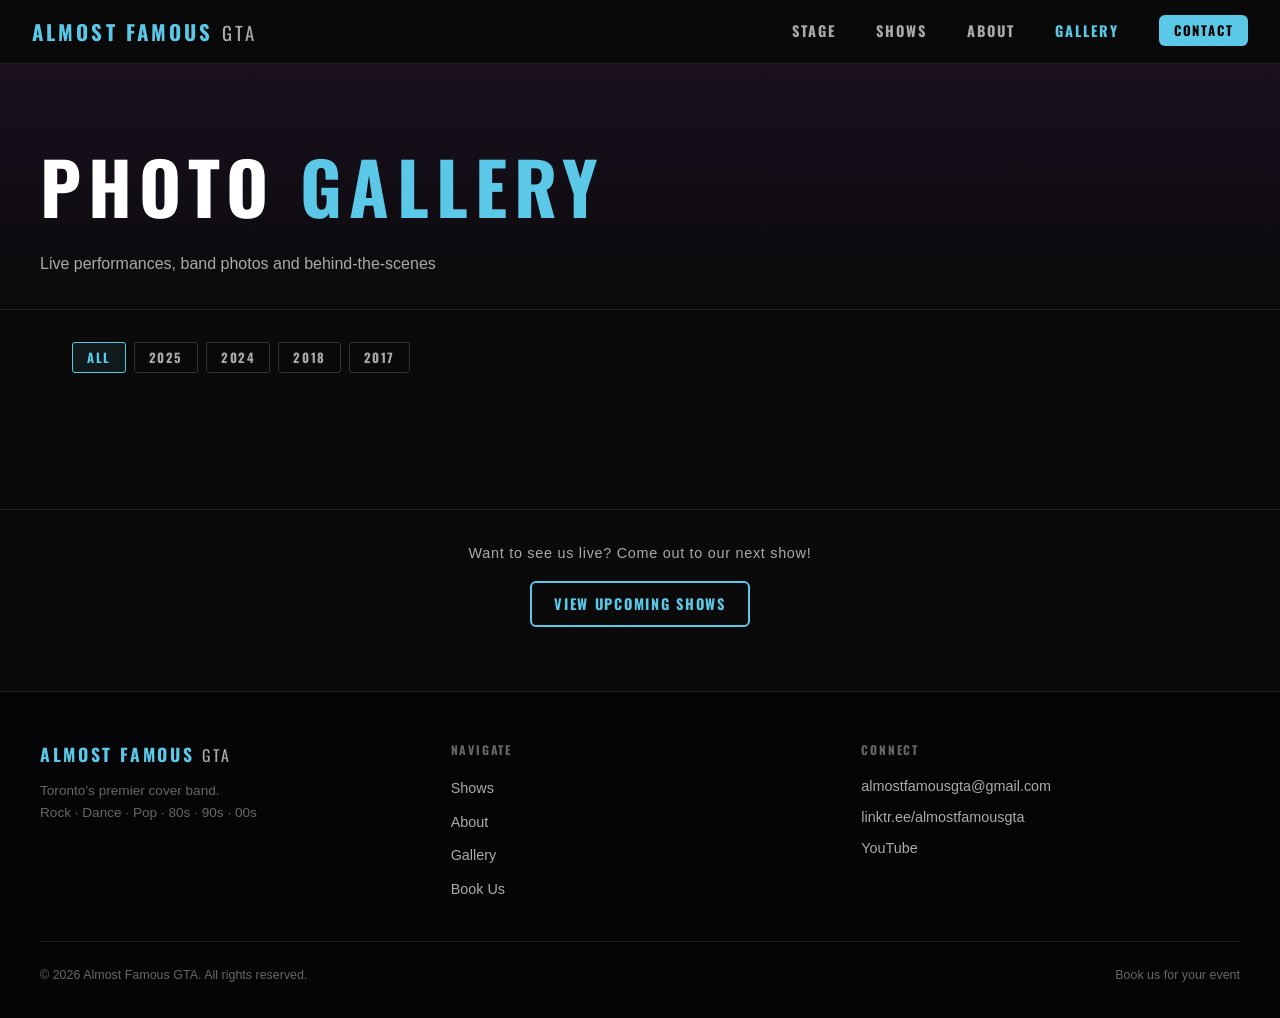
==== gallery.html @ 6cfb3595 "Initial build - Almost Famous GTA website" ====
<!DOCTYPE html>
<html lang="en">
<head>
  <meta charset="UTF-8"/>
  <meta name="viewport" content="width=device-width, initial-scale=1.0"/>
  <meta name="description" content="Almost Famous GTA photo gallery — live performances, band photos and behind-the-scenes from 2017 to present."/>
  <title>Gallery — Almost Famous GTA</title>
  <link rel="preconnect" href="https://fonts.googleapis.com"/>
  <link rel="preconnect" href="https://fonts.gstatic.com" crossorigin/>
  <link href="https://fonts.googleapis.com/css2?family=Oswald:wght@400;600;700&display=swap" rel="stylesheet"/>
  <link rel="stylesheet" href="css/style.css"/>
</head>
<body data-page="gallery">

<!-- ════════════════════════════════════════════════════════
     NAVIGATION
     ════════════════════════════════════════════════════════ -->
<nav id="main-nav" aria-label="Main navigation">
  <a class="nav-logo" href="index.html">ALMOST FAMOUS <span>GTA</span></a>
  <button class="hamburger" aria-label="Toggle menu" aria-expanded="false">
    <span></span><span></span><span></span>
  </button>
  <ul class="nav-links">
    <li><a href="index.html#stage-section">STAGE</a></li>
    <li><a href="shows.html">SHOWS</a></li>
    <li><a href="index.html#about-section">ABOUT</a></li>
    <li><a href="gallery.html" class="active">GALLERY</a></li>
    <li><a href="mailto:almostfamousgta@gmail.com?subject=Booking%20Inquiry" class="nav-cta">CONTACT</a></li>
  </ul>
</nav>

<!-- ════════════════════════════════════════════════════════
     PAGE HERO
     ════════════════════════════════════════════════════════ -->
<header class="page-hero" role="banner">
  <div class="page-hero-inner">
    <h1>PHOTO <span>GALLERY</span></h1>
    <p>Live performances, band photos and behind-the-scenes</p>
  </div>
</header>

<!-- ════════════════════════════════════════════════════════
     YEAR FILTER
     ════════════════════════════════════════════════════════ -->
<main>
  <div class="gallery-filters" role="group" aria-label="Filter by year">
    <button class="gallery-filter-btn active" data-year="all"  aria-pressed="true">All</button>
    <button class="gallery-filter-btn"        data-year="2025" aria-pressed="false">2025</button>
    <button class="gallery-filter-btn"        data-year="2024" aria-pressed="false">2024</button>
    <button class="gallery-filter-btn"        data-year="2018" aria-pressed="false">2018</button>
    <button class="gallery-filter-btn"        data-year="2017" aria-pressed="false">2017</button>
  </div>

  <!-- ════════════════════════════════════════════════
       MASONRY GRID
       ════════════════════════════════════════════════ -->
  <div id="gallery-grid" aria-label="Photo gallery" aria-live="polite">
    <!-- Populated by JS -->
  </div>

  <!-- ════════════════════════════════════════════════
       CTA
       ════════════════════════════════════════════════ -->
  <div style="text-align:center;padding:2rem 2rem 4rem;border-top:1px solid #1e1e1e;margin-top:1rem;">
    <p style="color:var(--text-muted);margin-bottom:1rem;font-size:0.9rem;letter-spacing:0.05em;">
      Want to see us live? Come out to our next show!
    </p>
    <a href="shows.html" class="btn btn-secondary">VIEW UPCOMING SHOWS</a>
  </div>
</main>

<!-- ════════════════════════════════════════════════════════
     FOOTER
     ════════════════════════════════════════════════════════ -->
<footer>
  <div class="footer-inner">
    <div class="footer-brand">
      <a class="nav-logo" href="index.html">ALMOST FAMOUS <span>GTA</span></a>
      <p>Toronto&rsquo;s premier cover band.<br/>Rock &middot; Dance &middot; Pop &middot; 80s &middot; 90s &middot; 00s</p>
    </div>
    <div class="footer-links">
      <h4>Navigate</h4>
      <ul>
        <li><a href="shows.html">Shows</a></li>
        <li><a href="index.html#about-section">About</a></li>
        <li><a href="gallery.html">Gallery</a></li>
        <li><a href="mailto:almostfamousgta@gmail.com?subject=Booking%20Inquiry">Book Us</a></li>
      </ul>
    </div>
    <div class="footer-contact">
      <h4>Connect</h4>
      <a href="mailto:almostfamousgta@gmail.com">almostfamousgta@gmail.com</a>
      <a href="https://linktr.ee/almostfamousgta" target="_blank" rel="noopener">linktr.ee/almostfamousgta</a>
      <a href="https://www.youtube.com/@almostfamousgta" target="_blank" rel="noopener">YouTube</a>
    </div>
  </div>
  <div class="footer-bottom">
    <span>&copy; <span id="year"></span> Almost Famous GTA. All rights reserved.</span>
    <a href="mailto:almostfamousgta@gmail.com?subject=Booking%20Inquiry">Book us for your event</a>
  </div>
</footer>

<script>document.getElementById('year').textContent = new Date().getFullYear();</script>
<script src="js/pretext.min.js"></script>
<script src="js/main.js"></script>

<script>
  // Update aria-pressed on filter buttons
  document.querySelectorAll('.gallery-filter-btn').forEach(btn => {
    btn.addEventListener('click', () => {
      document.querySelectorAll('.gallery-filter-btn').forEach(b => b.setAttribute('aria-pressed','false'));
      btn.setAttribute('aria-pressed','true');
    });
  });
</script>
</body>
</html>
---- css/style.css ----
/* =========================================================
   Almost Famous GTA — Main Stylesheet
   Dark rock aesthetic | #0a0a0a bg | #5bc8e8 accent
   ========================================================= */

/* ── Reset & Base ──────────────────────────────────────── */
*, *::before, *::after { box-sizing: border-box; margin: 0; padding: 0; }

:root {
  --bg:           #0a0a0a;
  --bg-2:         #111118;
  --bg-3:         #1a1020;
  --accent:       #5bc8e8;
  --accent-dim:   #3a8fa8;
  --accent-glow:  rgba(91,200,232,0.25);
  --text:         #ffffff;
  --text-muted:   #aaaaaa;
  --text-dim:     #666666;
  --danger:       #e85b5b;
  --gold:         #f0c040;
  --nav-h:        64px;
  --radius:       6px;
  --transition:   0.25s ease;
  --font-display: 'Oswald', 'Impact', 'Arial Narrow', sans-serif;
  --font-body:    'Segoe UI', 'Helvetica Neue', Arial, sans-serif;
}

html { scroll-behavior: smooth; }

body {
  background: var(--bg);
  color: var(--text);
  font-family: var(--font-body);
  font-size: 16px;
  line-height: 1.6;
  overflow-x: hidden;
}

a { color: var(--accent); text-decoration: none; }
a:hover { text-decoration: underline; }
img { display: block; max-width: 100%; }
h1,h2,h3,h4 { font-family: var(--font-display); letter-spacing: 0.05em; }

/* ── Buttons ───────────────────────────────────────────── */
.btn {
  display: inline-block;
  padding: 0.65em 1.5em;
  font-family: var(--font-display);
  font-size: 0.9rem;
  font-weight: 700;
  letter-spacing: 0.12em;
  text-transform: uppercase;
  border: 2px solid transparent;
  border-radius: var(--radius);
  cursor: pointer;
  transition: background var(--transition), color var(--transition),
              border-color var(--transition), box-shadow var(--transition);
  text-decoration: none !important;
  white-space: nowrap;
}
.btn-primary {
  background: var(--accent);
  color: #000;
  border-color: var(--accent);
}
.btn-primary:hover {
  background: #fff;
  border-color: #fff;
  color: #000;
  box-shadow: 0 0 20px var(--accent-glow);
}
.btn-secondary {
  background: transparent;
  color: var(--accent);
  border-color: var(--accent);
}
.btn-secondary:hover {
  background: var(--accent-glow);
  box-shadow: 0 0 16px var(--accent-glow);
}
.btn-ghost {
  background: transparent;
  color: var(--text-muted);
  border-color: #444;
}
.btn-ghost:hover { border-color: var(--accent); color: var(--accent); }
.btn-sm { padding: 0.45em 1em; font-size: 0.78rem; }

/* ── Navigation ────────────────────────────────────────── */
#main-nav {
  position: sticky;
  top: 0;
  z-index: 900;
  height: var(--nav-h);
  background: rgba(10,10,10,0.96);
  backdrop-filter: blur(8px);
  border-bottom: 1px solid #1e1e1e;
  display: flex;
  align-items: center;
  padding: 0 2rem;
  gap: 2rem;
}
.nav-logo {
  font-family: var(--font-display);
  font-size: 1.3rem;
  font-weight: 700;
  letter-spacing: 0.15em;
  color: var(--accent);
  text-transform: uppercase;
  flex-shrink: 0;
}
.nav-logo span { color: var(--text-muted); font-weight: 400; font-size: 0.9em; }
.nav-links {
  display: flex;
  gap: 2.5rem;
  list-style: none;
  margin-left: auto;
  align-items: center;
}
.nav-links a {
  font-family: var(--font-display);
  font-size: 0.9rem;
  font-weight: 700;
  letter-spacing: 0.14em;
  text-transform: uppercase;
  color: var(--text-muted);
  transition: color var(--transition);
}
.nav-links a:hover,
.nav-links a.active { color: var(--accent); text-decoration: none; }
.nav-links .nav-cta {
  background: var(--accent);
  color: #000;
  padding: 0.4em 1.1em;
  border-radius: var(--radius);
  font-size: 0.82rem;
}
.nav-links .nav-cta:hover { background: #fff; }

/* Hamburger */
.hamburger {
  display: none;
  flex-direction: column;
  gap: 5px;
  background: none;
  border: none;
  cursor: pointer;
  padding: 4px;
  margin-left: auto;
}
.hamburger span {
  display: block;
  width: 24px;
  height: 2px;
  background: var(--text);
  border-radius: 2px;
  transition: transform 0.3s, opacity 0.3s;
}
.hamburger.open span:nth-child(1) { transform: translateY(7px) rotate(45deg); }
.hamburger.open span:nth-child(2) { opacity: 0; }
.hamburger.open span:nth-child(3) { transform: translateY(-7px) rotate(-45deg); }

/* ── Hero Section ──────────────────────────────────────── */
#hero {
  position: relative;
  min-height: calc(100vh - var(--nav-h));
  display: flex;
  flex-direction: column;
  align-items: center;
  justify-content: center;
  text-align: center;
  overflow: hidden;
  padding: 4rem 2rem;
  background-color: #050510;
  background-image: url('../images/hero.jpg');
  background-size: cover;
  background-position: center;
}
#hero::before {
  content: '';
  position: absolute;
  inset: 0;
  background: linear-gradient(
    180deg,
    rgba(5,5,16,0.75) 0%,
    rgba(5,5,16,0.55) 40%,
    rgba(5,5,16,0.85) 100%
  );
  z-index: 0;
}
.hero-content { position: relative; z-index: 1; max-width: 900px; }

#hero-title {
  font-family: var(--font-display);
  font-size: clamp(3.5rem, 10vw, 8rem);
  font-weight: 900;
  letter-spacing: 0.08em;
  line-height: 1;
  text-transform: uppercase;
  color: var(--text);
  cursor: pointer;
  user-select: none;
  display: inline-block;
  margin-bottom: 0.3em;
  white-space: nowrap;
}
#hero-title:hover { text-shadow: 0 0 40px var(--accent-glow); }
#hero-title .hero-letter {
  display: inline-block;
  will-change: transform, opacity;
  transition: transform 0.6s cubic-bezier(0.34,1.56,0.64,1), opacity 0.4s;
}
#hero-title .hero-space { display: inline-block; width: 0.35em; }

.hero-sub {
  font-size: clamp(0.85rem, 2.5vw, 1.1rem);
  color: var(--text-muted);
  font-style: italic;
  letter-spacing: 0.1em;
  margin-bottom: 2.5rem;
}
.hero-buttons { display: flex; gap: 1rem; justify-content: center; flex-wrap: wrap; }
.hero-scroll-hint {
  position: absolute;
  bottom: 2rem;
  left: 50%;
  transform: translateX(-50%);
  display: flex;
  flex-direction: column;
  align-items: center;
  gap: 6px;
  color: var(--text-dim);
  font-size: 0.7rem;
  letter-spacing: 0.15em;
  text-transform: uppercase;
  animation: float 2.5s ease-in-out infinite;
  z-index: 1;
}
.hero-scroll-hint svg { width: 20px; opacity: 0.5; }
@keyframes float {
  0%,100% { transform: translateX(-50%) translateY(0); }
  50%      { transform: translateX(-50%) translateY(8px); }
}

/* ── Artist Ticker ─────────────────────────────────────── */
#ticker {
  background: var(--bg-2);
  border-top: 1px solid #1e1e1e;
  border-bottom: 1px solid #1e1e1e;
  overflow: hidden;
  padding: 0.75rem 0;
  position: relative;
}
#ticker::before,
#ticker::after {
  content: '';
  position: absolute;
  top: 0; bottom: 0;
  width: 80px;
  z-index: 2;
  pointer-events: none;
}
#ticker::before { left: 0; background: linear-gradient(90deg, var(--bg-2), transparent); }
#ticker::after  { right: 0; background: linear-gradient(-90deg, var(--bg-2), transparent); }

.ticker-inner {
  display: flex;
  white-space: nowrap;
  gap: 0;
}
.ticker-track {
  display: flex;
  align-items: center;
  gap: 0;
  flex-shrink: 0;
  animation: ticker-scroll 40s linear infinite;
}
.ticker-item {
  display: inline-block;
  font-family: var(--font-display);
  font-size: 1rem;
  font-weight: 700;
  letter-spacing: 0.12em;
  text-transform: uppercase;
  color: var(--accent);
  padding: 0 2rem;
  white-space: nowrap;
}
.ticker-item::after {
  content: '◆';
  display: inline-block;
  margin-left: 2rem;
  opacity: 0.35;
  font-size: 0.5em;
  vertical-align: middle;
}
@keyframes ticker-scroll {
  from { transform: translateX(0); }
  to   { transform: translateX(-100%); }
}

/* ── Stage Section ─────────────────────────────────────── */
#stage-section {
  position: relative;
  background: #08080f;
  overflow: hidden;
}
.stage-scene-container {
  position: relative;
  width: 100%;
  max-width: 1200px;
  margin: 0 auto;
}
.stage-svg {
  width: 100%;
  display: block;
}
/* SVG prop interactivity */
.stage-prop { cursor: pointer; }
.stage-prop .prop-body { transition: filter 0.25s; }
.stage-prop:hover .prop-body { filter: drop-shadow(0 0 12px #5bc8e8) brightness(1.4); }
.stage-prop .prop-tooltip {
  fill: var(--accent);
  font-family: var(--font-display);
  font-size: 11px;
  font-weight: 700;
  letter-spacing: 0.1em;
  opacity: 0;
  transition: opacity 0.2s;
  text-anchor: middle;
  pointer-events: none;
}
.stage-prop:hover .prop-tooltip { opacity: 1; }

/* Stage modal */
.stage-modal-overlay {
  position: fixed;
  inset: 0;
  background: rgba(0,0,0,0.75);
  z-index: 800;
  display: flex;
  align-items: flex-end;
  justify-content: center;
  opacity: 0;
  pointer-events: none;
  transition: opacity 0.3s;
}
.stage-modal-overlay.active {
  opacity: 1;
  pointer-events: all;
}
.stage-modal-box {
  background: var(--bg-2);
  border: 1px solid #2a2a3a;
  border-bottom: none;
  border-radius: 16px 16px 0 0;
  padding: 2.5rem 2rem 2rem;
  width: 100%;
  max-width: 560px;
  max-height: 80vh;
  overflow-y: auto;
  position: relative;
  transform: translateY(100%);
  transition: transform 0.35s cubic-bezier(0.34,1.56,0.64,1);
}
.stage-modal-overlay.active .stage-modal-box {
  transform: translateY(0);
}
.stage-modal-close {
  position: absolute;
  top: 1rem;
  right: 1rem;
  background: #222;
  border: 1px solid #333;
  color: var(--text-muted);
  width: 32px;
  height: 32px;
  border-radius: 50%;
  font-size: 1.1rem;
  cursor: pointer;
  display: flex;
  align-items: center;
  justify-content: center;
  line-height: 1;
  transition: color var(--transition), border-color var(--transition);
}
.stage-modal-close:hover { color: var(--text); border-color: var(--accent); }
#stage-modal-content h2 {
  font-size: 1.6rem;
  margin-bottom: 1rem;
  color: var(--accent);
}
#stage-modal-content p { color: var(--text-muted); margin-bottom: 1rem; }
#stage-modal-content a { text-decoration: none; }

/* Mobile stage icon row */
.stage-mobile-row {
  display: none;
  gap: 0.5rem;
  padding: 1rem 1.5rem;
  justify-content: center;
  flex-wrap: wrap;
  background: var(--bg-2);
  border-top: 1px solid #1e1e1e;
}
.stage-mobile-btn {
  background: #1a1a2a;
  border: 1px solid #333;
  color: var(--text-muted);
  padding: 0.6rem 1rem;
  border-radius: var(--radius);
  font-family: var(--font-display);
  font-size: 0.8rem;
  letter-spacing: 0.08em;
  text-transform: uppercase;
  cursor: pointer;
  transition: border-color var(--transition), color var(--transition);
  text-decoration: none !important;
}
.stage-mobile-btn:hover { border-color: var(--accent); color: var(--accent); }

/* ── Next Show Bar ─────────────────────────────────────── */
#next-show-bar {
  background: linear-gradient(135deg, #0d1a22 0%, #0a1018 100%);
  border-top: 2px solid var(--accent);
  border-bottom: 1px solid #1e1e1e;
  padding: 1.5rem 2rem;
}
.next-show-content {
  max-width: 1200px;
  margin: 0 auto;
  display: flex;
  align-items: center;
  gap: 1.5rem;
  flex-wrap: wrap;
}
.next-show-label {
  font-family: var(--font-display);
  font-size: 0.75rem;
  font-weight: 700;
  letter-spacing: 0.2em;
  color: var(--accent);
  background: rgba(91,200,232,0.12);
  padding: 0.25em 0.7em;
  border-radius: 3px;
  flex-shrink: 0;
}
.next-show-info {
  font-family: var(--font-display);
  font-size: 1.1rem;
  letter-spacing: 0.05em;
  color: var(--text);
  flex: 1;
  min-width: 200px;
}
.next-show-sep { color: var(--text-dim); margin: 0 0.4em; }
.next-show-date { color: var(--text-muted); }
.next-show-time { color: var(--text-muted); font-size: 0.9em; }
.next-show-countdown {
  font-family: 'Courier New', Courier, monospace;
  font-size: 1rem;
  font-weight: 700;
  color: var(--accent);
  background: rgba(91,200,232,0.08);
  padding: 0.3em 0.8em;
  border-radius: 4px;
  letter-spacing: 0.05em;
  flex-shrink: 0;
}
.next-show-actions {
  display: flex;
  gap: 0.75rem;
  flex-shrink: 0;
}

/* ── About Section ─────────────────────────────────────── */
#about-section {
  padding: 6rem 2rem;
  max-width: 1200px;
  margin: 0 auto;
  position: relative;
  overflow: hidden;
}
.about-heading {
  font-size: clamp(2rem, 5vw, 3.5rem);
  margin-bottom: 0.3em;
  letter-spacing: 0.08em;
}
.about-heading span { color: var(--accent); }
.section-divider {
  width: 60px;
  height: 3px;
  background: var(--accent);
  margin-bottom: 2.5rem;
}
.about-inner {
  position: relative;
  min-height: 320px;
}
#bio-photo {
  position: absolute;
  top: 0;
  left: 0;
  width: 300px;
  height: 220px;
  object-fit: cover;
  border-radius: var(--radius);
  border: 2px solid #2a2a3a;
  cursor: grab;
  z-index: 2;
  box-shadow: 0 8px 32px rgba(0,0,0,0.5);
  transition: box-shadow 0.2s;
  background: linear-gradient(135deg, #1a1a2e, #2a1020);
}
#bio-photo:active { cursor: grabbing; box-shadow: 0 16px 48px rgba(91,200,232,0.2); }
.bio-drag-hint {
  position: absolute;
  bottom: -24px;
  left: 0;
  font-size: 0.72rem;
  color: var(--text-dim);
  letter-spacing: 0.1em;
}
.bio-text-wrapper {
  margin-left: 330px;
  transition: margin 0.15s;
}
.bio-text-wrapper h3 {
  font-size: 1.2rem;
  margin-bottom: 1rem;
  color: var(--text);
}
.bio-text { color: var(--text-muted); line-height: 1.75; margin-bottom: 1rem; }
.badge-efc {
  display: inline-flex;
  align-items: center;
  gap: 0.5em;
  background: rgba(240,192,64,0.12);
  border: 1px solid rgba(240,192,64,0.4);
  color: var(--gold);
  padding: 0.4em 1em;
  border-radius: 4px;
  font-family: var(--font-display);
  font-size: 0.85rem;
  font-weight: 700;
  letter-spacing: 0.1em;
  margin-top: 0.5rem;
  margin-bottom: 1.5rem;
}

/* ── Gallery Preview ───────────────────────────────────── */
#gallery-preview {
  padding: 5rem 2rem;
  background: var(--bg-2);
  border-top: 1px solid #1e1e1e;
  border-bottom: 1px solid #1e1e1e;
}
.section-header {
  max-width: 1200px;
  margin: 0 auto 2.5rem;
  display: flex;
  align-items: flex-end;
  justify-content: space-between;
  flex-wrap: wrap;
  gap: 1rem;
}
.section-header h2 { font-size: clamp(1.8rem, 4vw, 2.8rem); letter-spacing: 0.08em; }
.section-header h2 span { color: var(--accent); }
.gallery-preview-grid {
  max-width: 1200px;
  margin: 0 auto;
  display: grid;
  grid-template-columns: repeat(4, 1fr);
  gap: 1rem;
}
.gallery-thumb {
  aspect-ratio: 4/3;
  border-radius: var(--radius);
  overflow: hidden;
  cursor: pointer;
  position: relative;
}
.gallery-thumb-inner {
  width: 100%;
  height: 100%;
  position: relative;
  transition: transform 0.3s;
}
.gallery-thumb:hover .gallery-thumb-inner { transform: scale(1.04); }
.gallery-thumb img {
  width: 100%;
  height: 100%;
  object-fit: cover;
  display: block;
}
.gallery-thumb-inner .gallery-thumb-label {
  position: absolute;
  bottom: 0.5rem;
  left: 0.6rem;
  background: rgba(0,0,0,0.65);
  color: var(--accent);
  font-family: var(--font-display);
  font-size: 0.75rem;
  letter-spacing: 0.1em;
  padding: 0.2em 0.5em;
  border-radius: 3px;
}
.gallery-thumb-overlay {
  position: absolute;
  inset: 0;
  background: rgba(91,200,232,0.12);
  display: flex;
  align-items: center;
  justify-content: center;
  opacity: 0;
  transition: opacity 0.25s;
  font-family: var(--font-display);
  font-size: 0.9rem;
  letter-spacing: 0.15em;
  color: var(--accent);
  text-transform: uppercase;
}
.gallery-thumb:hover .gallery-thumb-overlay { opacity: 1; }

/* ── Book Us CTA ───────────────────────────────────────── */
#book-cta {
  padding: 6rem 2rem;
  text-align: center;
  background: radial-gradient(ellipse at center, #0d1a22 0%, var(--bg) 70%);
}
.book-cta-inner { max-width: 700px; margin: 0 auto; }
#book-cta h2 {
  font-size: clamp(2.2rem, 5vw, 3.8rem);
  letter-spacing: 0.1em;
  line-height: 1.1;
  margin-bottom: 1rem;
}
#book-cta h2 span { color: var(--accent); }
#book-cta p { color: var(--text-muted); font-size: 1.05rem; margin-bottom: 2rem; }

/* ── Footer ────────────────────────────────────────────── */
footer {
  background: #050508;
  border-top: 1px solid #1e1e1e;
  padding: 3rem 2rem 2rem;
}
.footer-inner {
  max-width: 1200px;
  margin: 0 auto;
  display: grid;
  grid-template-columns: 1fr 1fr 1fr;
  gap: 2rem;
  align-items: start;
}
.footer-brand .nav-logo {
  font-size: 1.1rem;
  display: block;
  margin-bottom: 0.75rem;
}
.footer-brand p { color: var(--text-dim); font-size: 0.85rem; }
.footer-links h4 {
  font-family: var(--font-display);
  font-size: 0.75rem;
  letter-spacing: 0.15em;
  color: var(--text-dim);
  text-transform: uppercase;
  margin-bottom: 1rem;
}
.footer-links ul { list-style: none; }
.footer-links li { margin-bottom: 0.5rem; }
.footer-links a { color: var(--text-muted); font-size: 0.9rem; transition: color var(--transition); }
.footer-links a:hover { color: var(--accent); text-decoration: none; }
.footer-contact { font-size: 0.9rem; }
.footer-contact h4 {
  font-family: var(--font-display);
  font-size: 0.75rem;
  letter-spacing: 0.15em;
  color: var(--text-dim);
  text-transform: uppercase;
  margin-bottom: 1rem;
}
.footer-contact a { color: var(--text-muted); display: block; margin-bottom: 0.5rem; transition: color var(--transition); }
.footer-contact a:hover { color: var(--accent); text-decoration: none; }
.footer-bottom {
  max-width: 1200px;
  margin: 2rem auto 0;
  padding-top: 1.5rem;
  border-top: 1px solid #1a1a1a;
  display: flex;
  justify-content: space-between;
  align-items: center;
  font-size: 0.78rem;
  color: var(--text-dim);
  flex-wrap: wrap;
  gap: 0.5rem;
}
.footer-bottom a { color: var(--text-dim); }
.footer-bottom a:hover { color: var(--accent); }

/* ── Lightbox ──────────────────────────────────────────── */
.lightbox {
  position: fixed;
  inset: 0;
  background: rgba(0,0,0,0.92);
  z-index: 1000;
  display: flex;
  align-items: center;
  justify-content: center;
  opacity: 0;
  pointer-events: none;
  transition: opacity 0.3s;
}
.lightbox.active { opacity: 1; pointer-events: all; }
.lightbox-content {
  position: relative;
  max-width: 90vw;
  max-height: 90vh;
  text-align: center;
}
.lightbox-content img {
  max-width: 90vw;
  max-height: 80vh;
  object-fit: contain;
  border-radius: var(--radius);
}
.lightbox-placeholder {
  width: 600px;
  max-width: 90vw;
  height: 400px;
  border-radius: var(--radius);
  display: flex;
  align-items: center;
  justify-content: center;
  color: var(--accent);
  font-family: var(--font-display);
  font-size: 1.1rem;
  letter-spacing: 0.1em;
}
.lightbox-caption {
  color: var(--text-muted);
  font-size: 0.85rem;
  margin-top: 0.75rem;
  letter-spacing: 0.05em;
}
.lightbox-close,
.lightbox-prev,
.lightbox-next {
  position: fixed;
  background: rgba(255,255,255,0.1);
  border: 1px solid rgba(255,255,255,0.2);
  color: #fff;
  font-size: 1.5rem;
  width: 44px;
  height: 44px;
  border-radius: 50%;
  cursor: pointer;
  display: flex;
  align-items: center;
  justify-content: center;
  transition: background 0.2s;
  z-index: 1001;
}
.lightbox-close:hover,
.lightbox-prev:hover,
.lightbox-next:hover { background: rgba(91,200,232,0.3); }
.lightbox-close { top: 1.5rem; right: 1.5rem; }
.lightbox-prev  { left: 1.5rem; top: 50%; transform: translateY(-50%); }
.lightbox-next  { right: 1.5rem; top: 50%; transform: translateY(-50%); }

/* ── Shows Page ────────────────────────────────────────── */
.page-hero {
  padding: 4rem 2rem 2rem;
  background: linear-gradient(180deg, var(--bg-3) 0%, var(--bg) 100%);
  border-bottom: 1px solid #1e1e1e;
}
.page-hero-inner { max-width: 1200px; margin: 0 auto; }
.page-hero h1 {
  font-size: clamp(2.5rem, 6vw, 4.5rem);
  letter-spacing: 0.1em;
}
.page-hero h1 span { color: var(--accent); }
.page-hero p { color: var(--text-muted); margin-top: 0.5rem; }

.shows-section {
  max-width: 1200px;
  margin: 0 auto;
  padding: 3rem 2rem;
}
.shows-section-title {
  font-family: var(--font-display);
  font-size: 0.8rem;
  font-weight: 700;
  letter-spacing: 0.2em;
  text-transform: uppercase;
  color: var(--text-dim);
  border-bottom: 1px solid #1e1e1e;
  padding-bottom: 0.75rem;
  margin-bottom: 2rem;
}
.shows-grid {
  display: flex;
  flex-direction: column;
  gap: 1.5rem;
}
.show-card {
  background: var(--bg-2);
  border: 1px solid #222;
  border-radius: var(--radius);
  overflow: hidden;
  transition: border-color var(--transition);
}
.show-card.upcoming { border-left: 3px solid var(--accent); }
.show-card.past     { border-left: 3px solid #333; opacity: 0.75; }
.show-card:hover    { border-color: #444; }
.show-card-inner    { padding: 1.5rem 2rem; }
.show-date-badge {
  display: inline-block;
  font-family: var(--font-display);
  font-size: 0.8rem;
  font-weight: 700;
  letter-spacing: 0.15em;
  text-transform: uppercase;
  color: var(--accent);
  background: rgba(91,200,232,0.1);
  padding: 0.25em 0.8em;
  border-radius: 3px;
  margin-bottom: 0.75rem;
}
.past .show-date-badge { color: var(--text-dim); background: rgba(255,255,255,0.05); }
.show-venue {
  font-size: 1.4rem;
  font-weight: 700;
  margin-bottom: 0.25rem;
  color: var(--text);
}
.show-city { color: var(--text-muted); font-size: 0.9rem; margin-bottom: 0.25rem; }
.show-address { color: var(--text-dim); font-size: 0.85rem; margin-bottom: 0.25rem; }
.show-address a { color: var(--text-dim); }
.show-address a:hover { color: var(--accent); }
.show-time { font-family: var(--font-display); font-size: 0.95rem; color: var(--text-muted); margin-bottom: 0.75rem; }
.show-countdown {
  font-family: 'Courier New', monospace;
  font-size: 0.95rem;
  color: var(--accent);
  background: rgba(91,200,232,0.08);
  display: inline-block;
  padding: 0.25em 0.7em;
  border-radius: 4px;
  margin-bottom: 1rem;
}
.show-card-actions { display: flex; gap: 0.75rem; margin-bottom: 1.25rem; flex-wrap: wrap; }
.show-map {
  border-radius: var(--radius);
  overflow: hidden;
  border: 1px solid #2a2a2a;
  margin-top: 0.5rem;
}
.show-map iframe { display: block; width: 100%; height: 220px; }
.no-shows { color: var(--text-muted); font-style: italic; padding: 2rem 0; }

/* ── Gallery Page ──────────────────────────────────────── */
.gallery-filters {
  display: flex;
  gap: 0.5rem;
  flex-wrap: wrap;
  padding: 2rem 2rem 0;
  max-width: 1200px;
  margin: 0 auto;
}
.gallery-filter-btn {
  background: transparent;
  border: 1px solid #333;
  color: var(--text-muted);
  padding: 0.4em 1.1em;
  border-radius: 3px;
  font-family: var(--font-display);
  font-size: 0.8rem;
  font-weight: 700;
  letter-spacing: 0.12em;
  text-transform: uppercase;
  cursor: pointer;
  transition: border-color var(--transition), color var(--transition), background var(--transition);
}
.gallery-filter-btn:hover,
.gallery-filter-btn.active {
  border-color: var(--accent);
  color: var(--accent);
  background: rgba(91,200,232,0.08);
}
#gallery-grid {
  max-width: 1200px;
  margin: 1.5rem auto;
  padding: 0 2rem 3rem;
  columns: 4 240px;
  column-gap: 1rem;
}
.gallery-item {
  break-inside: avoid;
  margin-bottom: 1rem;
  border-radius: var(--radius);
  overflow: hidden;
  cursor: pointer;
  position: relative;
}
.gallery-item-inner {
  position: relative;
  display: block;
  border-radius: var(--radius);
  overflow: hidden;
  transition: transform 0.3s;
}
.gallery-item:hover .gallery-item-inner { transform: scale(1.02); }
.gallery-item img {
  display: block;
  width: 100%;
  height: auto;
  min-height: 180px;
  object-fit: cover;
}
.gallery-item-overlay {
  position: absolute;
  inset: 0;
  background: rgba(91,200,232,0.12);
  display: flex;
  align-items: flex-end;
  padding: 0.75rem;
  opacity: 0;
  transition: opacity 0.25s;
}
.gallery-item:hover .gallery-item-overlay { opacity: 1; }
.gallery-year-tag {
  background: rgba(0,0,0,0.7);
  color: var(--accent);
  font-family: var(--font-display);
  font-size: 0.75rem;
  letter-spacing: 0.12em;
  padding: 0.2em 0.5em;
  border-radius: 3px;
}

/* ── Modal Gallery Grid ────────────────────────────────── */
.modal-gallery-grid {
  display: grid;
  grid-template-columns: repeat(2,1fr);
  gap: 0.75rem;
  margin-top: 1rem;
}
.modal-gallery-item {
  aspect-ratio: 4/3;
  border-radius: var(--radius);
  overflow: hidden;
  cursor: pointer;
}
.modal-gallery-item .gallery-placeholder {
  width: 100%;
  height: 100%;
  display: flex;
  align-items: center;
  justify-content: center;
  font-family: var(--font-display);
  font-size: 2rem;
  color: var(--text-dim);
}
.modal-show-info {
  margin: 1rem 0;
  background: rgba(255,255,255,0.03);
  border: 1px solid #2a2a3a;
  border-radius: var(--radius);
  padding: 1.25rem;
}
.modal-show-info .show-venue { font-size: 1.2rem; margin-bottom: 0.3rem; }
.modal-show-info .show-date { color: var(--accent); font-family: var(--font-display); letter-spacing: 0.05em; margin-bottom: 0.25rem; }
.modal-show-info .show-address { color: var(--text-muted); font-size: 0.9rem; margin-bottom: 0.25rem; }
.modal-show-info .show-time { color: var(--text-muted); font-size: 0.9rem; }
.countdown-timer {
  font-family: 'Courier New', monospace;
  font-size: 1.1rem;
  font-weight: 700;
  color: var(--accent);
  margin-top: 0.75rem;
  background: rgba(91,200,232,0.08);
  display: inline-block;
  padding: 0.3em 0.8em;
  border-radius: 4px;
}
.modal-actions { display: flex; gap: 0.75rem; margin-top: 1.25rem; flex-wrap: wrap; }

/* ── Utility ───────────────────────────────────────────── */
.container { max-width: 1200px; margin: 0 auto; padding: 0 2rem; }
.visually-hidden {
  position: absolute;
  width: 1px; height: 1px;
  overflow: hidden;
  clip: rect(0,0,0,0);
}

/* ── Responsive ────────────────────────────────────────── */
@media (max-width: 1024px) {
  .gallery-preview-grid { grid-template-columns: repeat(2,1fr); }
  #gallery-grid { columns: 3 200px; }
  .footer-inner { grid-template-columns: 1fr 1fr; }
}

@media (max-width: 768px) {
  /* Nav */
  .hamburger { display: flex; }
  .nav-links {
    display: none;
    position: absolute;
    top: var(--nav-h);
    left: 0; right: 0;
    background: rgba(10,10,10,0.98);
    border-bottom: 1px solid #1e1e1e;
    flex-direction: column;
    align-items: center;
    padding: 1.5rem 0;
    gap: 1.5rem;
  }
  .nav-links.open { display: flex; }

  /* Hero */
  #hero-title { font-size: clamp(2.5rem, 12vw, 5rem); white-space: normal; }

  /* Stage */
  .stage-svg { display: none; }
  .stage-mobile-row { display: flex; }
  .stage-scene-container {
    background: linear-gradient(180deg, #0d0d1a, #08080f);
    padding: 2.5rem 1rem 0;
    text-align: center;
  }
  .stage-scene-container::before {
    content: '🎵 ALMOST FAMOUS LIVE 🎵';
    display: block;
    font-family: var(--font-display);
    font-size: 1.4rem;
    letter-spacing: 0.15em;
    color: var(--accent);
    padding: 1rem 0;
  }

  /* Next show */
  .next-show-content { flex-direction: column; align-items: flex-start; }
  .next-show-info { font-size: 0.95rem; }

  /* About */
  #bio-photo {
    position: static;
    width: 100%;
    max-width: 400px;
    height: 240px;
    margin: 0 auto 1.5rem;
    cursor: default;
    display: block;
  }
  .bio-drag-hint { display: none; }
  .bio-text-wrapper { margin-left: 0; }

  /* Gallery */
  .gallery-preview-grid { grid-template-columns: repeat(2,1fr); }
  #gallery-grid { columns: 2 160px; }

  /* Shows */
  .show-card-inner { padding: 1.25rem; }
  .footer-inner { grid-template-columns: 1fr; }
}

@media (max-width: 480px) {
  .gallery-preview-grid { grid-template-columns: 1fr 1fr; }
  #gallery-grid { columns: 2 140px; }
  .hero-buttons { flex-direction: column; align-items: center; }
  .next-show-actions { flex-direction: column; width: 100%; }
  .next-show-actions .btn { text-align: center; }
}

/* ── Animation: fade-in on scroll ─────────────────────── */
.fade-in {
  opacity: 0;
  transform: translateY(24px);
  transition: opacity 0.6s ease, transform 0.6s ease;
}
.fade-in.visible {
  opacity: 1;
  transform: translateY(0);
}
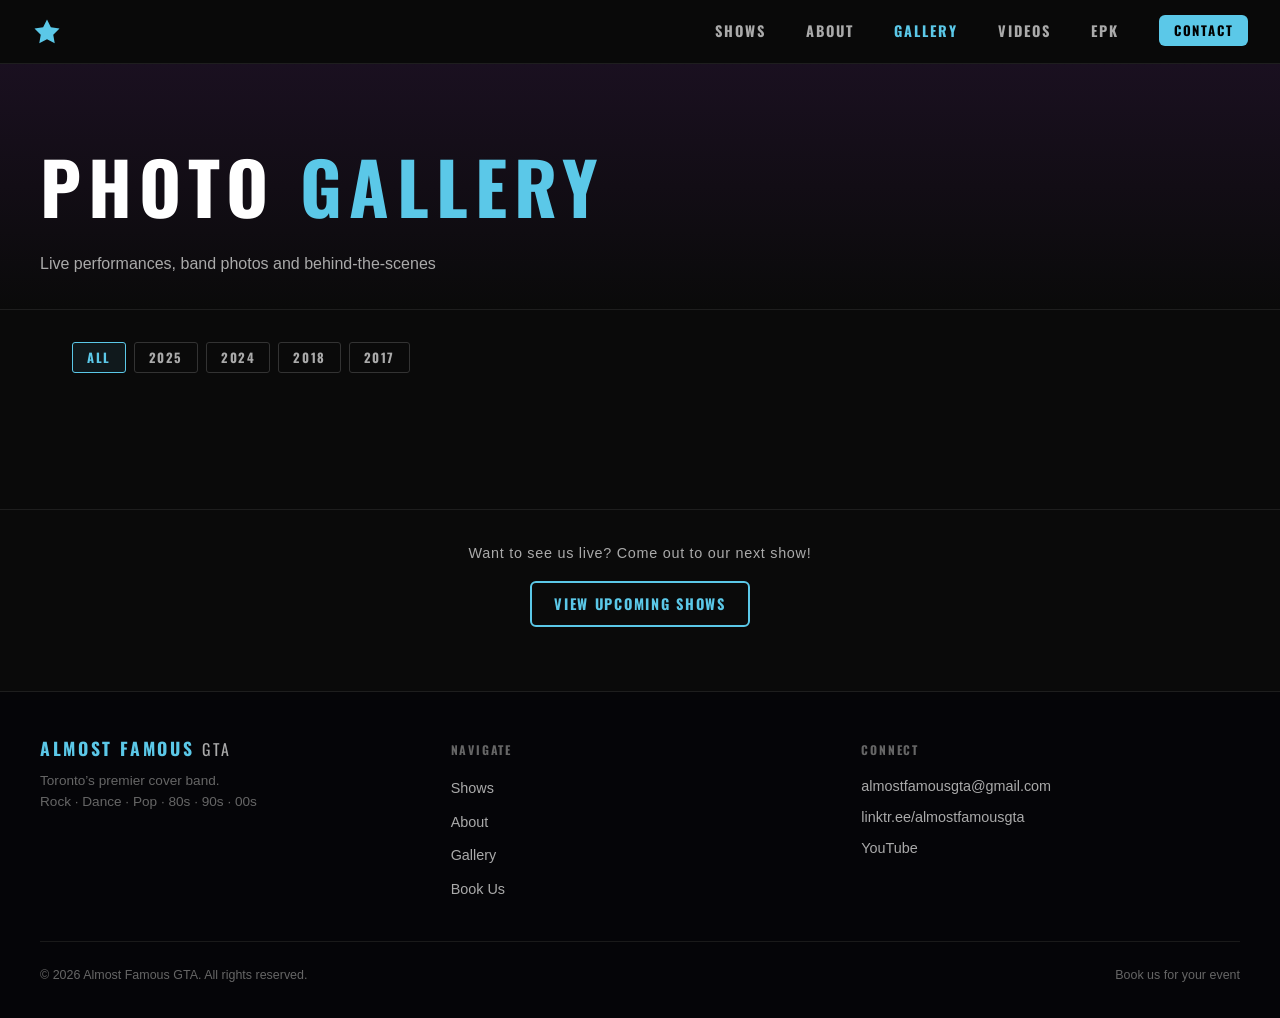
==== commit 60702b74: "Interactive hotspots, all shows data, bio update, nav overhaul" ====
--- a/gallery.html
+++ b/gallery.html
@@ -16,16 +16,21 @@
      NAVIGATION
      ════════════════════════════════════════════════════════ -->
 <nav id="main-nav" aria-label="Main navigation">
-  <a class="nav-logo" href="index.html">ALMOST FAMOUS <span>GTA</span></a>
+  <a class="nav-logo" href="index.html" aria-label="Almost Famous GTA — Home">
+    <svg class="nav-star" viewBox="0 0 24 24" width="30" height="30" aria-hidden="true" focusable="false">
+      <polygon points="12,2 15.09,8.26 22,9.27 17,14.14 18.18,21.02 12,17.77 5.82,21.02 7,14.14 2,9.27 8.91,8.26" fill="currentColor"/>
+    </svg>
+  </a>
   <button class="hamburger" aria-label="Toggle menu" aria-expanded="false">
     <span></span><span></span><span></span>
   </button>
   <ul class="nav-links">
-    <li><a href="index.html#stage-section">STAGE</a></li>
     <li><a href="shows.html">SHOWS</a></li>
-    <li><a href="index.html#about-section">ABOUT</a></li>
+    <li><a href="index.html#about">ABOUT</a></li>
     <li><a href="gallery.html" class="active">GALLERY</a></li>
-    <li><a href="mailto:almostfamousgta@gmail.com?subject=Booking%20Inquiry" class="nav-cta">CONTACT</a></li>
+    <li><a href="videos.html">VIDEOS</a></li>
+    <li><a href="epk.html">EPK</a></li>
+    <li><a href="index.html#contact" class="nav-cta">CONTACT</a></li>
   </ul>
 </nav>
 
--- a/css/style.css
+++ b/css/style.css
@@ -108,8 +108,13 @@
   color: var(--accent);
   text-transform: uppercase;
   flex-shrink: 0;
+  display: flex;
+  align-items: center;
+  line-height: 1;
 }
 .nav-logo span { color: var(--text-muted); font-weight: 400; font-size: 0.9em; }
+.nav-star { display: block; transition: color var(--transition), transform var(--transition); }
+.nav-logo:hover .nav-star { color: #fff; transform: scale(1.12); }
 .nav-links {
   display: flex;
   gap: 2.5rem;
@@ -160,177 +165,106 @@
 .hamburger.open span:nth-child(2) { opacity: 0; }
 .hamburger.open span:nth-child(3) { transform: translateY(-7px) rotate(-45deg); }
 
-/* ── Hero Section ──────────────────────────────────────── */
-#hero {
-  position: relative;
-  min-height: calc(100vh - var(--nav-h));
-  display: flex;
-  flex-direction: column;
-  align-items: center;
-  justify-content: center;
-  text-align: center;
-  overflow: hidden;
-  padding: 4rem 2rem;
-  background-color: #050510;
-  background-image: url('../images/hero.jpg');
-  background-size: cover;
-  background-position: center;
-}
-#hero::before {
-  content: '';
-  position: absolute;
-  inset: 0;
-  background: linear-gradient(
-    180deg,
-    rgba(5,5,16,0.75) 0%,
-    rgba(5,5,16,0.55) 40%,
-    rgba(5,5,16,0.85) 100%
-  );
-  z-index: 0;
-}
-.hero-content { position: relative; z-index: 1; max-width: 900px; }
-
-#hero-title {
-  font-family: var(--font-display);
-  font-size: clamp(3.5rem, 10vw, 8rem);
-  font-weight: 900;
-  letter-spacing: 0.08em;
-  line-height: 1;
-  text-transform: uppercase;
-  color: var(--text);
-  cursor: pointer;
-  user-select: none;
-  display: inline-block;
-  margin-bottom: 0.3em;
-  white-space: nowrap;
-}
-#hero-title:hover { text-shadow: 0 0 40px var(--accent-glow); }
-#hero-title .hero-letter {
-  display: inline-block;
-  will-change: transform, opacity;
-  transition: transform 0.6s cubic-bezier(0.34,1.56,0.64,1), opacity 0.4s;
-}
-#hero-title .hero-space { display: inline-block; width: 0.35em; }
-
-.hero-sub {
-  font-size: clamp(0.85rem, 2.5vw, 1.1rem);
-  color: var(--text-muted);
-  font-style: italic;
-  letter-spacing: 0.1em;
-  margin-bottom: 2.5rem;
-}
-.hero-buttons { display: flex; gap: 1rem; justify-content: center; flex-wrap: wrap; }
-.hero-scroll-hint {
-  position: absolute;
-  bottom: 2rem;
-  left: 50%;
-  transform: translateX(-50%);
-  display: flex;
-  flex-direction: column;
-  align-items: center;
-  gap: 6px;
-  color: var(--text-dim);
-  font-size: 0.7rem;
-  letter-spacing: 0.15em;
-  text-transform: uppercase;
-  animation: float 2.5s ease-in-out infinite;
-  z-index: 1;
-}
-.hero-scroll-hint svg { width: 20px; opacity: 0.5; }
-@keyframes float {
-  0%,100% { transform: translateX(-50%) translateY(0); }
-  50%      { transform: translateX(-50%) translateY(8px); }
-}
-
-/* ── Artist Ticker ─────────────────────────────────────── */
-#ticker {
-  background: var(--bg-2);
-  border-top: 1px solid #1e1e1e;
-  border-bottom: 1px solid #1e1e1e;
-  overflow: hidden;
-  padding: 0.75rem 0;
-  position: relative;
-}
-#ticker::before,
-#ticker::after {
-  content: '';
-  position: absolute;
-  top: 0; bottom: 0;
-  width: 80px;
-  z-index: 2;
-  pointer-events: none;
-}
-#ticker::before { left: 0; background: linear-gradient(90deg, var(--bg-2), transparent); }
-#ticker::after  { right: 0; background: linear-gradient(-90deg, var(--bg-2), transparent); }
-
-.ticker-inner {
-  display: flex;
-  white-space: nowrap;
-  gap: 0;
-}
-.ticker-track {
-  display: flex;
-  align-items: center;
-  gap: 0;
-  flex-shrink: 0;
-  animation: ticker-scroll 40s linear infinite;
-}
-.ticker-item {
-  display: inline-block;
-  font-family: var(--font-display);
-  font-size: 1rem;
-  font-weight: 700;
-  letter-spacing: 0.12em;
-  text-transform: uppercase;
-  color: var(--accent);
-  padding: 0 2rem;
-  white-space: nowrap;
-}
-.ticker-item::after {
-  content: '◆';
-  display: inline-block;
-  margin-left: 2rem;
-  opacity: 0.35;
-  font-size: 0.5em;
-  vertical-align: middle;
-}
-@keyframes ticker-scroll {
-  from { transform: translateX(0); }
-  to   { transform: translateX(-100%); }
-}
-
-/* ── Stage Section ─────────────────────────────────────── */
+/* ── Stage Section (hero + hotspots combined) ──────────── */
 #stage-section {
   position: relative;
   background: #08080f;
   overflow: hidden;
 }
-.stage-scene-container {
+.hotspot-container {
   position: relative;
   width: 100%;
   max-width: 1200px;
   margin: 0 auto;
-}
-.stage-svg {
-  width: 100%;
-  display: block;
-}
-/* SVG prop interactivity */
-.stage-prop { cursor: pointer; }
-.stage-prop .prop-body { transition: filter 0.25s; }
-.stage-prop:hover .prop-body { filter: drop-shadow(0 0 12px #5bc8e8) brightness(1.4); }
-.stage-prop .prop-tooltip {
-  fill: var(--accent);
-  font-family: var(--font-display);
-  font-size: 11px;
-  font-weight: 700;
+  background-image: url('../images/hero.png');
+  background-size: cover;
+  background-position: center top;
+  display: grid;
+  grid-template-columns: repeat(3, 1fr);
+  grid-template-rows: repeat(2, 1fr);
+  aspect-ratio: 1000 / 1029;
+}
+.hotspot {
+  position: relative;
+  cursor: pointer;
+}
+
+/* Option D: Stage spotlight on hover */
+.hotspot::before {
+  content: '';
+  position: absolute;
+  inset: 0;
+  background: radial-gradient(
+    ellipse at 50% 40%,
+    rgba(255,240,200,0.18) 0%,
+    rgba(255,220,150,0.08) 35%,
+    rgba(255,200,100,0.03) 60%,
+    transparent 80%
+  );
+  opacity: 0;
+  transition: opacity 0.4s ease;
+  pointer-events: none;
+  z-index: 1;
+}
+.hotspot:hover::before { opacity: 1; }
+/* Raise hovered hotspot above floating tagline words */
+.hotspot:hover { z-index: 15; }
+
+/* Option E: Name + label reveal on hover */
+.hotspot-reveal {
+  position: absolute;
+  inset: 0;
+  display: flex;
+  flex-direction: column;
+  align-items: center;
+  justify-content: center;
+  opacity: 0;
+  transition: opacity 0.35s ease;
+  pointer-events: none;
+  z-index: 3;
+  padding: 0.5rem;
+  text-align: center;
+}
+.hotspot:hover .hotspot-reveal { opacity: 1; }
+.hotspot-name {
+  font-family: var(--font-display);
+  font-size: clamp(1rem, 2.8vw, 2rem);
+  font-weight: 700;
+  color: #ffffff;
+  text-shadow: 0 2px 16px rgba(0,0,0,0.95), 0 0 30px rgba(0,0,0,0.8);
+  letter-spacing: 0.06em;
+  line-height: 1.1;
+}
+.hotspot-label {
+  font-family: var(--font-display);
+  font-size: clamp(0.5rem, 1.1vw, 0.72rem);
+  font-weight: 700;
+  color: var(--accent);
+  text-shadow: 0 1px 8px rgba(0,0,0,0.95);
+  letter-spacing: 0.2em;
+  text-transform: uppercase;
+  margin-top: 0.4em;
+}
+
+/* Tagline scatter words */
+.tagline-word {
+  position: absolute;
+  color: #ffffff;
+  font-family: var(--font-body);
+  font-style: italic;
+  font-size: clamp(0.7rem, 1.8vw, 1rem);
+  font-weight: 400;
   letter-spacing: 0.1em;
-  opacity: 0;
-  transition: opacity 0.2s;
-  text-anchor: middle;
+  text-shadow:
+    0 1px 12px rgba(0,0,0,0.95),
+    0 0 24px rgba(0,0,0,0.8),
+    1px 1px 4px rgba(0,0,0,1);
+  white-space: nowrap;
   pointer-events: none;
-}
-.stage-prop:hover .prop-tooltip { opacity: 1; }
+  z-index: 10;
+  will-change: transform;
+  user-select: none;
+}
 
 /* Stage modal */
 .stage-modal-overlay {
@@ -393,31 +327,6 @@
 #stage-modal-content p { color: var(--text-muted); margin-bottom: 1rem; }
 #stage-modal-content a { text-decoration: none; }
 
-/* Mobile stage icon row */
-.stage-mobile-row {
-  display: none;
-  gap: 0.5rem;
-  padding: 1rem 1.5rem;
-  justify-content: center;
-  flex-wrap: wrap;
-  background: var(--bg-2);
-  border-top: 1px solid #1e1e1e;
-}
-.stage-mobile-btn {
-  background: #1a1a2a;
-  border: 1px solid #333;
-  color: var(--text-muted);
-  padding: 0.6rem 1rem;
-  border-radius: var(--radius);
-  font-family: var(--font-display);
-  font-size: 0.8rem;
-  letter-spacing: 0.08em;
-  text-transform: uppercase;
-  cursor: pointer;
-  transition: border-color var(--transition), color var(--transition);
-  text-decoration: none !important;
-}
-.stage-mobile-btn:hover { border-color: var(--accent); color: var(--accent); }
 
 /* ── Next Show Bar ─────────────────────────────────────── */
 #next-show-bar {
@@ -857,6 +766,64 @@
 }
 .show-map iframe { display: block; width: 100%; height: 220px; }
 .no-shows { color: var(--text-muted); font-style: italic; padding: 2rem 0; }
+.show-phone { color: var(--text-dim); font-size: 0.85rem; margin-bottom: 0.25rem; }
+
+/* Past show card tweaks */
+.show-card.past { border-left: 3px solid #2a2a3a; opacity: 0.65; }
+.past-card-inner { padding: 1rem 1.25rem; }
+.past-venue { font-size: 1rem !important; margin-bottom: 0.2rem; }
+
+/* Past shows year groups + grid */
+.past-year-group { margin-bottom: 2.5rem; }
+.past-year-heading {
+  font-family: var(--font-display);
+  font-size: 0.85rem;
+  font-weight: 700;
+  letter-spacing: 0.22em;
+  text-transform: uppercase;
+  color: var(--accent-dim);
+  border-bottom: 1px solid #1e1e1e;
+  padding-bottom: 0.6rem;
+  margin-bottom: 1.25rem;
+}
+.past-shows-grid {
+  display: grid;
+  grid-template-columns: repeat(3, 1fr);
+  gap: 1rem;
+}
+
+/* Book Us banner */
+.book-us-banner {
+  background: linear-gradient(135deg, #081c28 0%, #0c2535 50%, #081820 100%);
+  border-top: 1px solid #1a3545;
+  border-bottom: 1px solid #1a3545;
+  padding: 3.5rem 2rem;
+  text-align: center;
+}
+.book-us-banner-inner { max-width: 600px; margin: 0 auto; }
+.book-us-banner h2 {
+  font-family: var(--font-display);
+  font-size: clamp(1.6rem, 4vw, 2.6rem);
+  letter-spacing: 0.1em;
+  color: #fff;
+  margin-bottom: 0.75rem;
+}
+.book-us-banner p {
+  color: var(--text-muted);
+  font-size: 1rem;
+  margin-bottom: 1.75rem;
+}
+
+/* Shows footer note */
+.shows-footer-note {
+  text-align: center;
+  padding: 2.5rem 2rem 4rem;
+  color: var(--text-dim);
+  font-size: 0.85rem;
+  font-style: italic;
+  letter-spacing: 0.05em;
+  border-top: 1px solid #1a1a1a;
+}
 
 /* ── Gallery Page ──────────────────────────────────────── */
 .gallery-filters {
@@ -999,6 +966,7 @@
   .gallery-preview-grid { grid-template-columns: repeat(2,1fr); }
   #gallery-grid { columns: 3 200px; }
   .footer-inner { grid-template-columns: 1fr 1fr; }
+  .past-shows-grid { grid-template-columns: repeat(2, 1fr); }
 }
 
 @media (max-width: 768px) {
@@ -1018,27 +986,6 @@
   }
   .nav-links.open { display: flex; }
 
-  /* Hero */
-  #hero-title { font-size: clamp(2.5rem, 12vw, 5rem); white-space: normal; }
-
-  /* Stage */
-  .stage-svg { display: none; }
-  .stage-mobile-row { display: flex; }
-  .stage-scene-container {
-    background: linear-gradient(180deg, #0d0d1a, #08080f);
-    padding: 2.5rem 1rem 0;
-    text-align: center;
-  }
-  .stage-scene-container::before {
-    content: '🎵 ALMOST FAMOUS LIVE 🎵';
-    display: block;
-    font-family: var(--font-display);
-    font-size: 1.4rem;
-    letter-spacing: 0.15em;
-    color: var(--accent);
-    padding: 1rem 0;
-  }
-
   /* Next show */
   .next-show-content { flex-direction: column; align-items: flex-start; }
   .next-show-info { font-size: 0.95rem; }
@@ -1062,14 +1009,14 @@
 
   /* Shows */
   .show-card-inner { padding: 1.25rem; }
+  .past-shows-grid { grid-template-columns: 1fr; }
   .footer-inner { grid-template-columns: 1fr; }
 }
 
 @media (max-width: 480px) {
   .gallery-preview-grid { grid-template-columns: 1fr 1fr; }
   #gallery-grid { columns: 2 140px; }
-  .hero-buttons { flex-direction: column; align-items: center; }
-  .next-show-actions { flex-direction: column; width: 100%; }
+.next-show-actions { flex-direction: column; width: 100%; }
   .next-show-actions .btn { text-align: center; }
 }
 
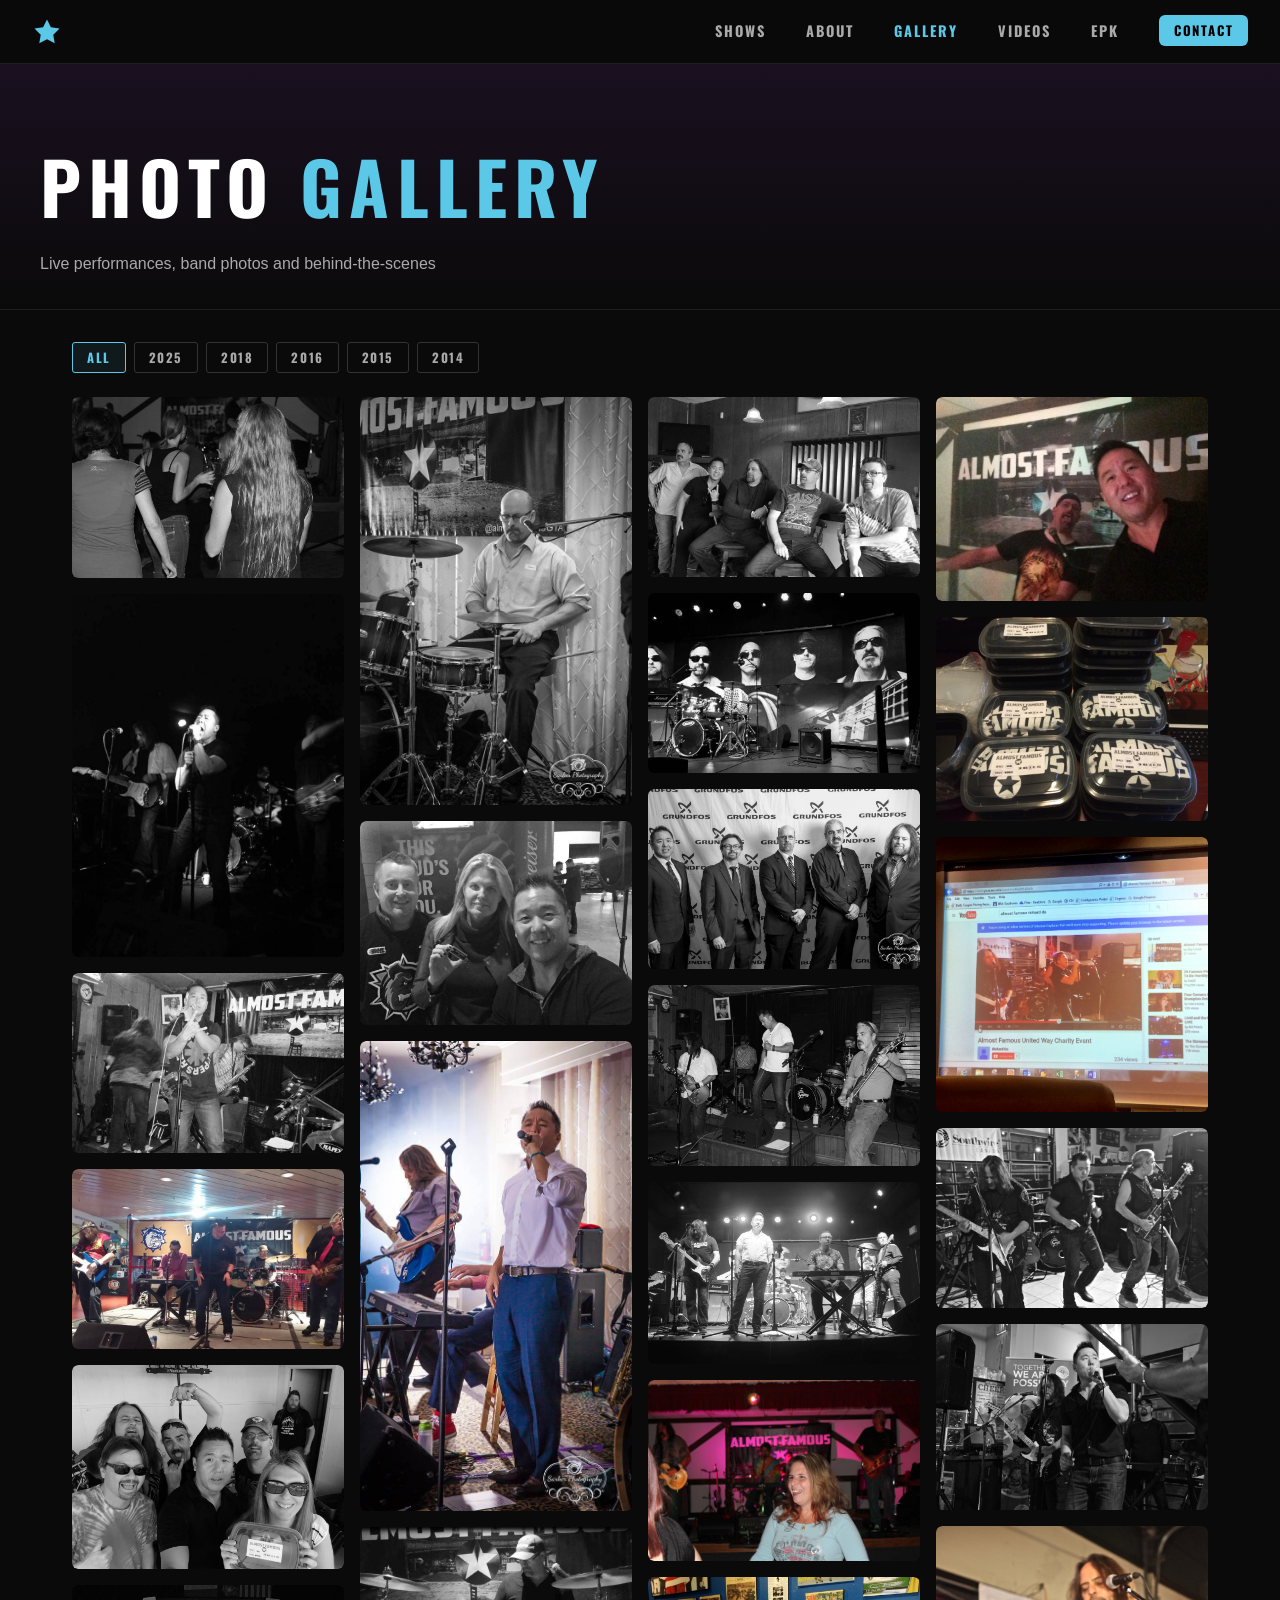
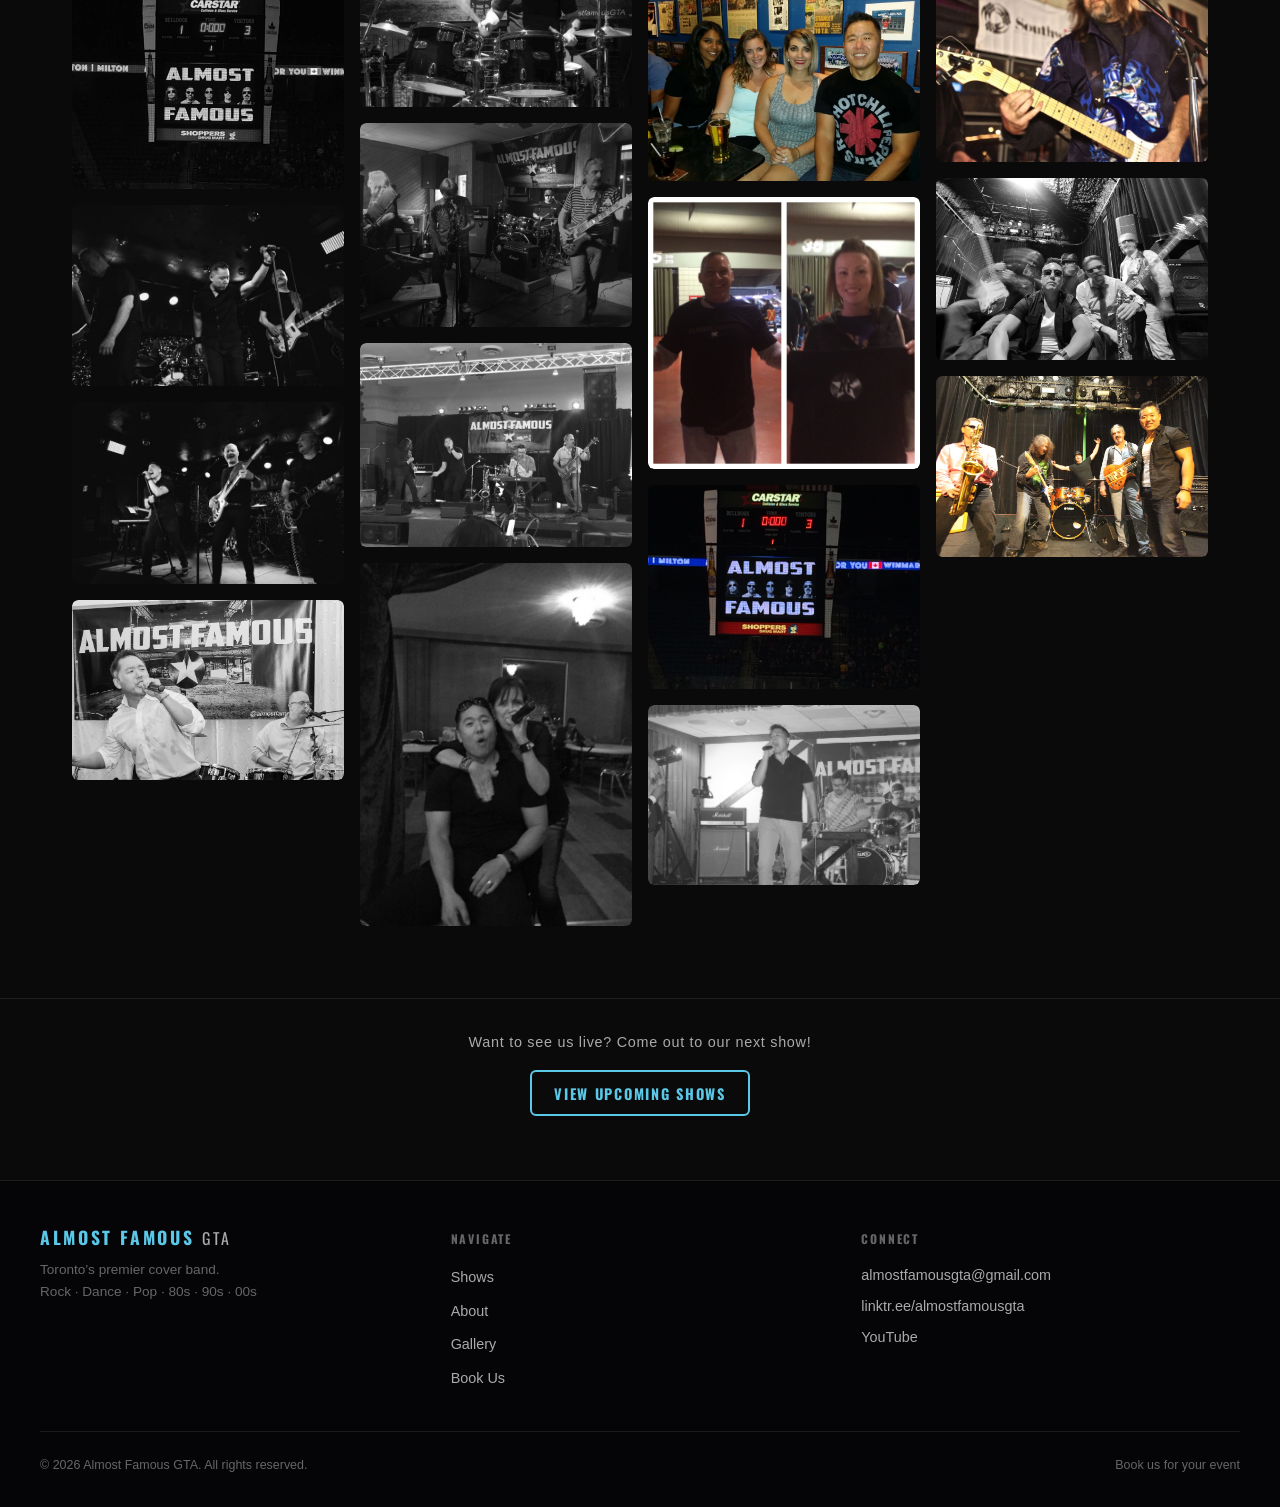
==== commit 9b0963d8: "Fix star centering, gallery modal preview, gallery nav, marquee black bar Co-Authored-By: Claude Son" ====
--- a/gallery.html
+++ b/gallery.html
@@ -51,9 +51,10 @@
   <div class="gallery-filters" role="group" aria-label="Filter by year">
     <button class="gallery-filter-btn active" data-year="all"  aria-pressed="true">All</button>
     <button class="gallery-filter-btn"        data-year="2025" aria-pressed="false">2025</button>
-    <button class="gallery-filter-btn"        data-year="2024" aria-pressed="false">2024</button>
     <button class="gallery-filter-btn"        data-year="2018" aria-pressed="false">2018</button>
-    <button class="gallery-filter-btn"        data-year="2017" aria-pressed="false">2017</button>
+    <button class="gallery-filter-btn"        data-year="2016" aria-pressed="false">2016</button>
+    <button class="gallery-filter-btn"        data-year="2015" aria-pressed="false">2015</button>
+    <button class="gallery-filter-btn"        data-year="2014" aria-pressed="false">2014</button>
   </div>
 
   <!-- ════════════════════════════════════════════════
--- a/css/style.css
+++ b/css/style.css
@@ -86,7 +86,7 @@
 .btn-ghost:hover { border-color: var(--accent); color: var(--accent); }
 .btn-sm { padding: 0.45em 1em; font-size: 0.78rem; }
 
-/* ── Navigation ────────────────────────────────────────── */
+/* ── Navigation (subpages only — index.html has no nav) ── */
 #main-nav {
   position: sticky;
   top: 0;
@@ -98,8 +98,20 @@
   display: flex;
   align-items: center;
   padding: 0 2rem;
-  gap: 2rem;
-}
+}
+.nav-back {
+  font-family: var(--font-display);
+  font-size: 0.82rem;
+  font-weight: 700;
+  letter-spacing: 0.12em;
+  text-transform: uppercase;
+  color: var(--text-muted);
+  text-decoration: none;
+  transition: color var(--transition);
+}
+.nav-back:hover { color: var(--accent); text-decoration: none; }
+
+/* Full nav elements (gallery, shows, and other subpages) */
 .nav-logo {
   font-family: var(--font-display);
   font-size: 1.3rem;
@@ -111,6 +123,7 @@
   display: flex;
   align-items: center;
   line-height: 1;
+  text-decoration: none;
 }
 .nav-logo span { color: var(--text-muted); font-weight: 400; font-size: 0.9em; }
 .nav-star { display: block; transition: color var(--transition), transform var(--transition); }
@@ -130,9 +143,10 @@
   text-transform: uppercase;
   color: var(--text-muted);
   transition: color var(--transition);
+  text-decoration: none;
 }
 .nav-links a:hover,
-.nav-links a.active { color: var(--accent); text-decoration: none; }
+.nav-links a.active { color: var(--accent); }
 .nav-links .nav-cta {
   background: var(--accent);
   color: #000;
@@ -141,8 +155,6 @@
   font-size: 0.82rem;
 }
 .nav-links .nav-cta:hover { background: #fff; }
-
-/* Hamburger */
 .hamburger {
   display: none;
   flex-direction: column;
@@ -207,7 +219,7 @@
   z-index: 1;
 }
 .hotspot:hover::before { opacity: 1; }
-/* Raise hovered hotspot above floating tagline words */
+/* Raise hovered hotspot above tagline container (z-index 10) */
 .hotspot:hover { z-index: 15; }
 
 /* Option E: Name + label reveal on hover */
@@ -246,24 +258,131 @@
   margin-top: 0.4em;
 }
 
-/* Tagline scatter words */
+/* Tagline container — centered line below the hero logo */
+.tagline-container {
+  position: absolute;
+  left: 50%;
+  top: 63%;
+  transform: translateX(-50%);
+  white-space: nowrap;
+  pointer-events: auto;
+  cursor: default;
+  z-index: 10;
+  /* don't clip scattered words */
+  overflow: visible;
+}
+
+/* Tagline words — inline at rest, transform on scatter */
 .tagline-word {
-  position: absolute;
+  display: inline-block;
   color: #ffffff;
   font-family: var(--font-body);
   font-style: italic;
-  font-size: clamp(0.7rem, 1.8vw, 1rem);
+  font-size: clamp(0.85rem, 2.2vw, 1.5rem);
   font-weight: 400;
-  letter-spacing: 0.1em;
+  letter-spacing: 0.08em;
   text-shadow:
-    0 1px 12px rgba(0,0,0,0.95),
-    0 0 24px rgba(0,0,0,0.8),
-    1px 1px 4px rgba(0,0,0,1);
+    0 1px 14px rgba(0,0,0,0.98),
+    0 0 28px rgba(0,0,0,0.85),
+    1px 1px 5px rgba(0,0,0,1);
   white-space: nowrap;
   pointer-events: none;
-  z-index: 10;
   will-change: transform;
   user-select: none;
+  margin: 0 0.12em;
+}
+
+/* Hint text under tagline */
+.tagline-hint {
+  position: absolute;
+  left: 50%;
+  top: calc(63% + 2.4em);
+  transform: translateX(-50%);
+  font-family: var(--font-body);
+  font-size: clamp(0.55rem, 1.1vw, 0.72rem);
+  color: rgba(255,255,255,0.35);
+  letter-spacing: 0.18em;
+  text-transform: uppercase;
+  pointer-events: none;
+  user-select: none;
+  white-space: nowrap;
+  z-index: 10;
+  transition: opacity 0.4s ease;
+}
+.tagline-hint.hidden { opacity: 0; }
+
+/* ── Artist marquee border (clockwise around hero image) ── */
+@keyframes smq-right { from { transform: translateX(-50%); } to { transform: translateX(0); } }
+@keyframes smq-left  { from { transform: translateX(0);    } to { transform: translateX(-50%); } }
+
+.stage-marquee {
+  position: absolute;
+  overflow: hidden;
+  z-index: 20;
+  pointer-events: none;
+}
+/* Top strip: solid opaque bar — the marquee reads clearly over any hero bg */
+.stage-marquee--top {
+  top: 0; left: 0; right: 0;
+  height: 40px;
+  background: rgba(0,0,0,0.92);
+}
+/* Bottom strip: thin decorative edge */
+.stage-marquee--bottom { bottom: 0; left: 0; right: 0; height: 20px; }
+/* Vertical strips: start below the taller top bar */
+.stage-marquee--right  { top: 40px; right: 0;  width: 20px; bottom: 20px; }
+.stage-marquee--left   { top: 40px; left: 0;   width: 20px; bottom: 20px; }
+
+/* Horizontal inner layout */
+.stage-marquee--top   .stage-marquee-inner,
+.stage-marquee--bottom .stage-marquee-inner {
+  display: flex;
+  flex-direction: row;
+  align-items: center;
+  height: 100%;
+}
+
+/* Vertical inner: absolute positioned, rotated to fill the strip height */
+.stage-marquee--right  .stage-marquee-inner,
+.stage-marquee--left   .stage-marquee-inner {
+  position: absolute;
+  display: flex;
+  flex-direction: row;
+  align-items: center;
+  height: 20px; /* STRIP_H — JS sets width = strip clientHeight */
+}
+.stage-marquee--right .stage-marquee-inner { transform: rotate(90deg);  }
+.stage-marquee--left  .stage-marquee-inner { transform: rotate(-90deg); }
+
+.stage-marquee-track {
+  flex-shrink: 0;
+  white-space: nowrap;
+  color: var(--accent);
+  font-family: var(--font-body);
+  font-size: 0.75rem;
+  letter-spacing: 0.06em;
+  padding: 0 6px;
+  display: block;
+}
+
+/* Star sits at the right end of the black top bar */
+.stage-marquee-star {
+  position: absolute;
+  left: 50%;
+  top: 50%;
+  transform: translateX(-50%) translateY(-50%);
+  color: var(--accent);
+  display: flex;
+  align-items: center;
+  text-decoration: none;
+  pointer-events: auto;   /* override parent pointer-events: none */
+  z-index: 2;
+  filter: drop-shadow(0 0 6px rgba(91,200,232,0.45));
+  transition: color var(--transition), filter var(--transition);
+}
+.stage-marquee-star:hover {
+  color: #fff;
+  filter: drop-shadow(0 0 14px rgba(91,200,232,0.9));
 }
 
 /* Stage modal */
